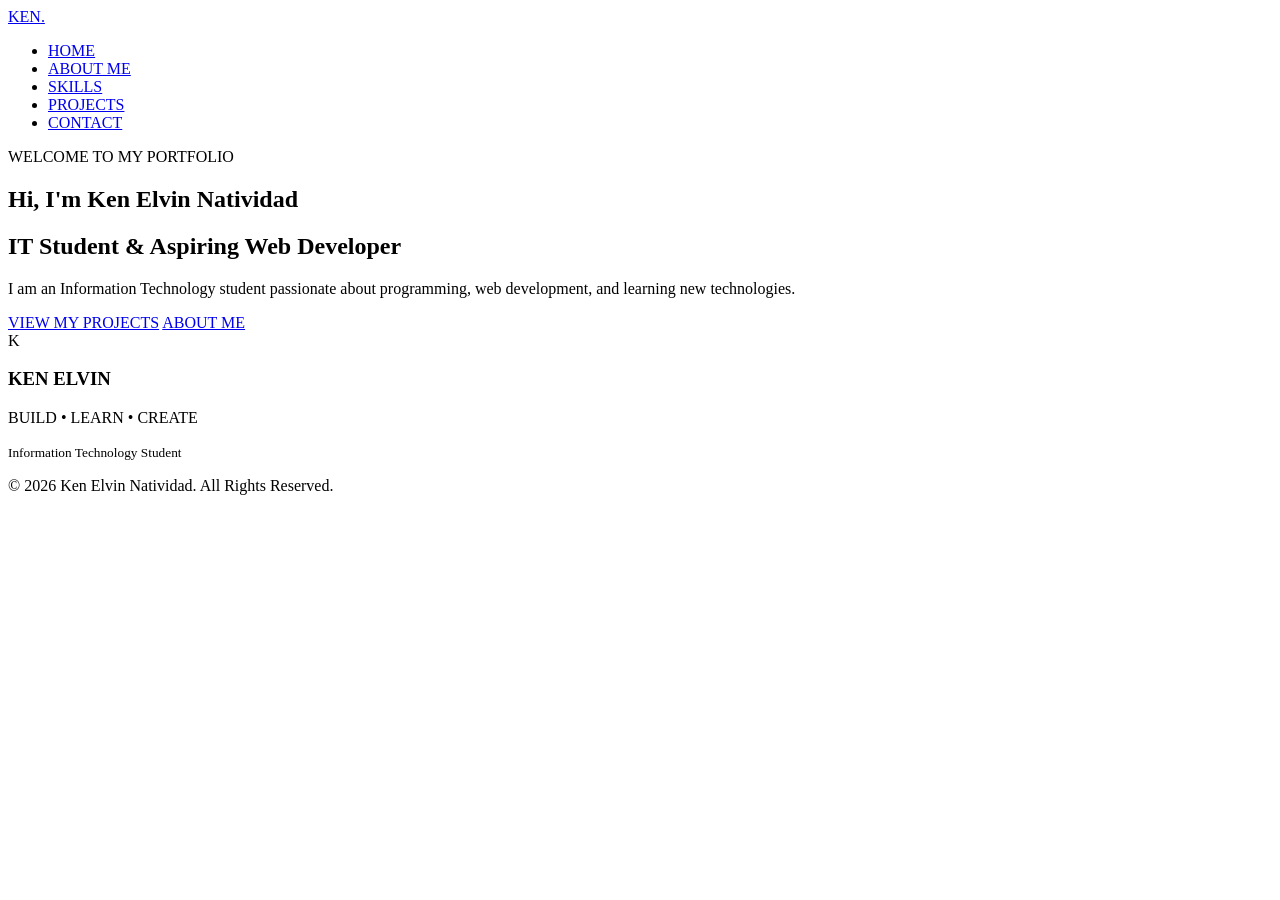
==== index.html @ c385e826 "Add files via upload" ====
<!DOCTYPE html>
<html lang="en">
<head>
    <meta charset="UTF-8">
    <meta name="viewport" content="width=device-width, initial-scale=1.0">
    <title>Home | Ken Elvin Natividad</title>
    <link rel="stylesheet" href="style.css">
</head>

<body>

<header>
    <nav>
        <a href="index.html" class="logo">KEN<span>.</span></a>

        <ul>
            <li><a class="active" href="index.html">HOME</a></li>
            <li><a href="about.html">ABOUT ME</a></li>
            <li><a href="skills.html">SKILLS</a></li>
            <li><a href="projects.html">PROJECTS</a></li>
            <li><a href="contact.html">CONTACT</a></li>
        </ul>
    </nav>
</header>

<main>

<section class="hero">

    <div class="hero-text">

        <p class="welcome">WELCOME TO MY PORTFOLIO</p>

        <h1>
            Hi, I'm <span>Ken Elvin Natividad</span>
        </h1>

        <h2>IT Student & Aspiring Web Developer</h2>

        <p class="description">
            I am an Information Technology student passionate about
            programming, web development, and learning new technologies.
        </p>

        <div class="buttons">
            <a href="projects.html" class="btn primary">VIEW MY PROJECTS</a>
            <a href="about.html" class="btn secondary">ABOUT ME</a>
        </div>

    </div>

    <div class="profile-card">

        <div class="circle">
            K
        </div>

        <h3>KEN ELVIN</h3>

        <p>
            BUILD • LEARN • CREATE
        </p>

        <div class="line"></div>

        <small>
            Information Technology Student
        </small>

    </div>

</section>

</main>

<footer>
    <p>© 2026 Ken Elvin Natividad. All Rights Reserved.</p>
</footer>

</body>
</html>
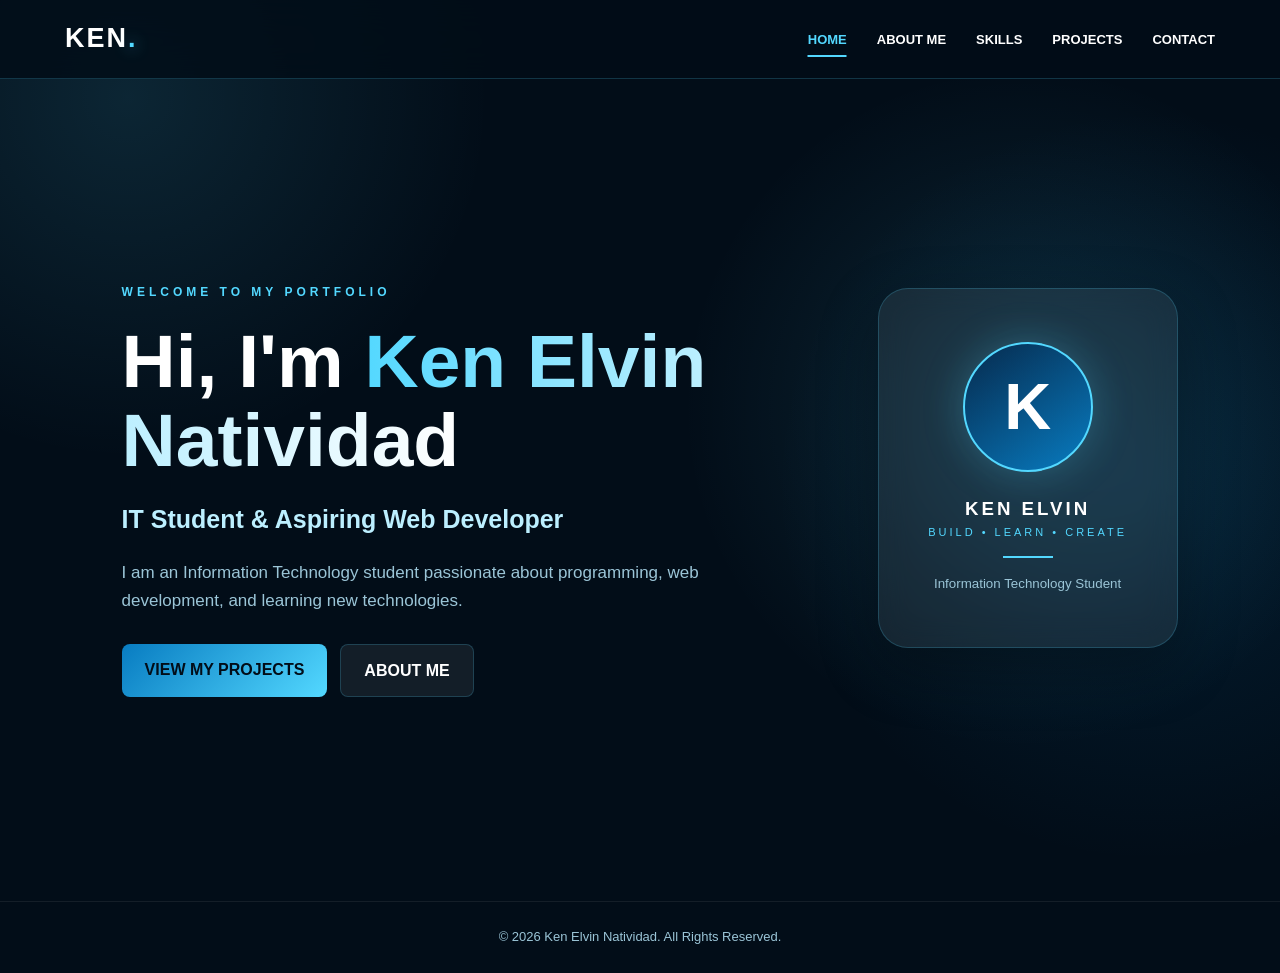
==== commit ad1ab852: "Update index.html" ====
--- a/index.html
+++ b/index.html
@@ -4,7 +4,7 @@
     <meta charset="UTF-8">
     <meta name="viewport" content="width=device-width, initial-scale=1.0">
     <title>Home | Ken Elvin Natividad</title>
-    <link rel="stylesheet" href="style.css">
+    <link rel="stylesheet" href="css/style.css">
 </head>
 
 <body>
@@ -78,4 +78,4 @@
 </footer>
 
 </body>
-</html>+</html>
--- a/css/style.css
+++ b/css/style.css
@@ -0,0 +1,1113 @@
+:root {
+    --dark: #020d18;
+    --dark-blue: #062a4d;
+    --blue: #087cc1;
+    --sky: #53d8ff;
+    --light: #bcefff;
+    --white: #ffffff;
+    --gray: #9bc5d7;
+    --glass: rgba(255,255,255,0.07);
+    --border: rgba(83,216,255,0.20);
+}
+
+* {
+    margin: 0;
+    padding: 0;
+    box-sizing: border-box;
+}
+
+html {
+    scroll-behavior: smooth;
+}
+
+body {
+    font-family: Arial, Helvetica, sans-serif;
+    background:
+        radial-gradient(
+            circle at 10% 10%,
+            rgba(83,216,255,.12),
+            transparent 25%
+        ),
+        radial-gradient(
+            circle at 90% 50%,
+            rgba(8,124,193,.15),
+            transparent 30%
+        ),
+        var(--dark);
+
+    color: var(--white);
+    line-height: 1.6;
+    min-height: 100vh;
+}
+
+/* NAVIGATION */
+
+header {
+    position: sticky;
+    top: 0;
+    z-index: 1000;
+
+    background: rgba(2,13,24,.85);
+    backdrop-filter: blur(18px);
+
+    border-bottom: 1px solid var(--border);
+}
+
+nav {
+    width: 90%;
+    max-width: 1150px;
+    min-height: 78px;
+
+    margin: auto;
+
+    display: flex;
+    justify-content: space-between;
+    align-items: center;
+}
+
+.logo {
+    color: white;
+    text-decoration: none;
+
+    font-size: 27px;
+    font-weight: 900;
+    letter-spacing: 2px;
+}
+
+.logo span {
+    color: var(--sky);
+    text-shadow: 0 0 15px var(--sky);
+}
+
+nav ul {
+    list-style: none;
+
+    display: flex;
+    gap: 30px;
+}
+
+nav ul li a {
+    position: relative;
+
+    color: white;
+    text-decoration: none;
+
+    font-size: 13px;
+    font-weight: bold;
+
+    padding: 10px 0;
+
+    transition: .3s;
+}
+
+nav ul li a::after {
+    content: "";
+
+    position: absolute;
+    bottom: 0;
+    left: 50%;
+
+    width: 0;
+    height: 2px;
+
+    background: var(--sky);
+
+    transform: translateX(-50%);
+    transition: .3s;
+}
+
+nav ul li a:hover,
+nav ul li a.active {
+    color: var(--sky);
+}
+
+nav ul li a:hover::after,
+nav ul li a.active::after {
+    width: 100%;
+}
+
+/* HOME */
+
+.hero {
+    min-height: calc(100vh - 78px);
+
+    display: flex;
+    align-items: center;
+
+    padding: 70px 5%;
+}
+
+.hero {
+    background:
+        radial-gradient(
+            circle at 80% 40%,
+            rgba(83,216,255,.13),
+            transparent 30%
+        );
+}
+
+.hero-text {
+    width: 90%;
+    max-width: 1100px;
+    margin: auto;
+}
+
+.welcome {
+    color: var(--sky);
+
+    font-size: 12px;
+    font-weight: bold;
+
+    letter-spacing: 4px;
+
+    margin-bottom: 20px;
+}
+
+.hero h1 {
+    max-width: 900px;
+
+    font-size: clamp(42px, 7vw, 75px);
+    line-height: 1.05;
+
+    margin-bottom: 20px;
+}
+
+.hero h1 span {
+    background: linear-gradient(
+        90deg,
+        var(--sky),
+        var(--light),
+        white
+    );
+
+    -webkit-background-clip: text;
+    background-clip: text;
+
+    color: transparent;
+}
+
+.hero h2 {
+    color: var(--light);
+
+    font-size: 25px;
+
+    margin-bottom: 20px;
+}
+
+.description {
+    color: var(--gray);
+
+    max-width: 650px;
+
+    font-size: 17px;
+
+    margin-bottom: 30px;
+}
+
+.buttons {
+    display: flex;
+    gap: 13px;
+    flex-wrap: wrap;
+}
+
+.btn {
+    display: inline-block;
+
+    padding: 13px 23px;
+
+    border-radius: 8px;
+
+    text-decoration: none;
+
+    font-weight: bold;
+
+    transition: .3s;
+}
+
+.primary {
+    color: var(--dark);
+
+    background: linear-gradient(
+        135deg,
+        var(--blue),
+        var(--sky)
+    );
+}
+
+.primary:hover {
+    transform: translateY(-4px);
+    box-shadow: 0 10px 30px rgba(83,216,255,.25);
+}
+
+.secondary {
+    color: white;
+
+    border: 1px solid var(--border);
+    background: var(--glass);
+}
+
+.secondary:hover {
+    color: var(--sky);
+    border-color: var(--sky);
+}
+
+/* PROFILE CARD */
+
+.profile-card {
+    position: absolute;
+
+    right: 8%;
+    top: 32%;
+
+    width: 300px;
+    height: 360px;
+
+    border: 1px solid var(--border);
+
+    border-radius: 30px;
+
+    background: var(--glass);
+
+    backdrop-filter: blur(15px);
+
+    display: flex;
+    flex-direction: column;
+    align-items: center;
+    justify-content: center;
+
+    text-align: center;
+
+    box-shadow: 0 20px 60px rgba(0,0,0,.3);
+}
+
+.circle {
+    width: 130px;
+    height: 130px;
+
+    border-radius: 50%;
+
+    display: grid;
+    place-items: center;
+
+    font-size: 65px;
+    font-weight: bold;
+
+    background: linear-gradient(
+        145deg,
+        var(--dark-blue),
+        var(--blue)
+    );
+
+    border: 2px solid var(--sky);
+
+    box-shadow: 0 0 40px rgba(83,216,255,.25);
+}
+
+.profile-card h3 {
+    margin-top: 22px;
+    letter-spacing: 3px;
+}
+
+.profile-card p {
+    color: var(--sky);
+
+    font-size: 11px;
+    letter-spacing: 3px;
+}
+
+.profile-card small {
+    color: var(--gray);
+}
+
+.line {
+    width: 50px;
+    height: 2px;
+
+    background: var(--sky);
+
+    margin: 15px 0;
+}
+
+/* PAGE TITLE */
+
+.page-title {
+    text-align: center;
+
+    padding: 80px 20px 50px;
+}
+
+.page-title > p:first-child {
+    color: var(--sky);
+
+    font-size: 12px;
+    font-weight: bold;
+
+    letter-spacing: 4px;
+}
+
+.page-title h1 {
+    font-size: clamp(42px, 6vw, 60px);
+
+    margin: 10px 0;
+}
+
+.page-title h1 span {
+    color: var(--sky);
+}
+
+.page-title h3 {
+    color: var(--gray);
+    font-weight: normal;
+}
+
+/* CARDS */
+
+.cards {
+    width: 90%;
+    max-width: 1100px;
+
+    margin: auto auto 80px;
+
+    display: grid;
+
+    grid-template-columns: repeat(2, 1fr);
+
+    gap: 25px;
+}
+
+.card {
+    padding: 30px;
+
+    border: 1px solid var(--border);
+
+    border-radius: 18px;
+
+    background: var(--glass);
+
+    backdrop-filter: blur(15px);
+
+    transition: .3s;
+}
+
+.card:hover {
+    transform: translateY(-5px);
+    border-color: rgba(83,216,255,.5);
+}
+
+.card > span {
+    color: var(--sky);
+
+    font-weight: bold;
+
+    letter-spacing: 2px;
+}
+
+.card h2 {
+    margin: 10px 0 15px;
+}
+
+.card p {
+    color: var(--gray);
+}
+
+.tags {
+    display: flex;
+    flex-wrap: wrap;
+    gap: 8px;
+}
+
+.tags span {
+    color: var(--light);
+
+    padding: 7px 13px;
+
+    border: 1px solid var(--border);
+
+    border-radius: 20px;
+
+    font-size: 12px;
+}
+
+/* SKILLS */
+
+.skill-container {
+    width: 90%;
+    max-width: 1100px;
+
+    margin: auto auto 80px;
+
+    display: grid;
+
+    grid-template-columns: 1fr 1fr;
+
+    gap: 25px;
+}
+
+.skill-box {
+    padding: 30px;
+
+    border: 1px solid var(--border);
+
+    border-radius: 18px;
+
+    background: var(--glass);
+
+    backdrop-filter: blur(15px);
+}
+
+.skill-box h2 {
+    margin-bottom: 30px;
+}
+
+.skill {
+    margin-bottom: 23px;
+}
+
+.skill > div:first-child {
+    display: flex;
+    justify-content: space-between;
+
+    margin-bottom: 8px;
+}
+
+.skill > div:first-child span:last-child {
+    color: var(--sky);
+}
+
+.bar {
+    height: 7px;
+
+    background: rgba(255,255,255,.08);
+
+    border-radius: 20px;
+
+    overflow: hidden;
+}
+
+.bar div {
+    height: 100%;
+
+    background: linear-gradient(
+        90deg,
+        var(--blue),
+        var(--sky)
+    );
+
+    border-radius: 20px;
+}
+
+.soft-skills {
+    display: grid;
+
+    grid-template-columns: repeat(2, 1fr);
+
+    gap: 12px;
+}
+
+.soft-skills div {
+    padding: 17px;
+
+    border: 1px solid rgba(255,255,255,.08);
+
+    border-radius: 10px;
+
+    background: rgba(255,255,255,.025);
+}
+
+.soft-skills h3 {
+    font-size: 14px;
+}
+
+.soft-skills p {
+    color: var(--gray);
+
+    font-size: 12px;
+
+    margin-top: 5px;
+}
+
+/* PROJECTS */
+
+/* PROJECT SECTION */
+
+.projects {
+    width: 90%;
+    max-width: 1100px;
+
+    margin: 0 auto 80px;
+
+    display: grid;
+
+    grid-template-columns: repeat(3, 1fr);
+
+    gap: 25px;
+}
+
+
+/* PROJECT CARD */
+
+.project {
+    overflow: hidden;
+
+    border: 1px solid var(--border);
+
+    border-radius: 18px;
+
+    background: var(--glass);
+
+    backdrop-filter: blur(15px);
+
+    transition: 0.3s ease;
+
+    display: flex;
+    flex-direction: column;
+}
+
+.project:hover {
+    transform: translateY(-8px);
+
+    border-color: var(--sky);
+
+    box-shadow:
+        0 15px 40px rgba(83, 216, 255, 0.15);
+}
+
+
+/* IMAGE BOX */
+
+.project-image {
+    width: 100%;
+
+    height: 240px;
+
+    background: #061a2d;
+
+    display: flex;
+
+    align-items: center;
+
+    justify-content: center;
+
+    padding: 10px;
+
+    overflow: hidden;
+}
+
+
+/* FULL IMAGE */
+
+.project-image img {
+    width: 100%;
+
+    height: 100%;
+
+    object-fit: contain;
+
+    display: block;
+
+    border-radius: 10px;
+
+    transition: transform 0.4s ease;
+}
+
+
+/* IMAGE HOVER */
+
+.project:hover .project-image img {
+    transform: scale(1.03);
+}
+
+
+/* PROJECT INFORMATION */
+
+.project-content {
+    padding: 25px;
+
+    flex: 1;
+
+    display: flex;
+
+    flex-direction: column;
+}
+
+
+/* PROJECT NUMBER / CATEGORY */
+
+.project-content small {
+    color: var(--sky);
+
+    font-size: 10px;
+
+    font-weight: bold;
+
+    letter-spacing: 2px;
+}
+
+
+/* PROJECT TITLE */
+
+.project-content h2 {
+    margin: 10px 0 12px;
+
+    font-size: 21px;
+
+    color: white;
+}
+
+
+/* DESCRIPTION */
+
+.project-content p {
+    color: var(--gray);
+
+    font-size: 13px;
+
+    line-height: 1.7;
+
+    margin-bottom: 9px;
+}
+
+
+/* BRIEF DESCRIPTION */
+
+.project-content .brief-description {
+    color: #c5e5ef;
+
+    margin-bottom: 15px;
+}
+
+
+/* TECHNOLOGIES */
+
+.project-content strong {
+    color: white;
+}
+
+/* CONTACT */
+
+.contact-container {
+    width: 90%;
+    max-width: 1100px;
+
+    margin: auto auto 80px;
+
+    display: grid;
+
+    grid-template-columns: 1fr 1fr;
+
+    gap: 40px;
+}
+
+.contact-info {
+    padding: 30px 0;
+}
+
+.contact-info h2 {
+    font-size: 38px;
+
+    line-height: 1.15;
+
+    margin: 15px 0;
+}
+
+.contact-info h2 span {
+    color: var(--sky);
+}
+
+.contact-info > p {
+    color: var(--gray);
+}
+
+.contact-item {
+    display: flex;
+
+    align-items: center;
+
+    gap: 15px;
+
+    padding: 18px 0;
+
+    border-bottom: 1px solid rgba(255,255,255,.08);
+}
+
+.contact-icon {
+    width: 43px;
+    height: 43px;
+
+    display: grid;
+    place-items: center;
+
+    color: var(--sky);
+
+    border: 1px solid var(--border);
+
+    border-radius: 10px;
+}
+
+.contact-item small {
+    display: block;
+
+    color: var(--sky);
+
+    font-size: 9px;
+
+    letter-spacing: 2px;
+}
+
+.contact-item a,
+.contact-item p {
+    color: white;
+
+    text-decoration: none;
+
+    margin: 0;
+}
+
+.contact-item a:hover {
+    color: var(--sky);
+}
+
+.contact-form {
+    padding: 30px;
+
+    border: 1px solid var(--border);
+
+    border-radius: 18px;
+
+    background: var(--glass);
+
+    backdrop-filter: blur(15px);
+}
+
+.contact-form h2 {
+    margin-bottom: 20px;
+}
+
+.contact-form label {
+    display: block;
+
+    color: var(--light);
+
+    font-size: 13px;
+    font-weight: bold;
+
+    margin: 12px 0 6px;
+}
+
+.contact-form input,
+.contact-form textarea {
+    width: 100%;
+
+    padding: 12px 14px;
+
+    border: 1px solid var(--border);
+
+    border-radius: 8px;
+
+    background: rgba(0,0,0,.2);
+
+    color: white;
+
+    font-family: inherit;
+}
+
+.contact-form input:focus,
+.contact-form textarea:focus {
+    outline: 2px solid var(--sky);
+}
+
+.contact-form button {
+    margin-top: 18px;
+
+    padding: 13px 22px;
+
+    border: none;
+
+    border-radius: 8px;
+
+    background: linear-gradient(
+        135deg,
+        var(--blue),
+        var(--sky)
+    );
+
+    color: var(--dark);
+
+    font-weight: bold;
+
+    cursor: pointer;
+
+    transition: .3s;
+}
+
+.contact-form button:hover {
+    transform: translateY(-3px);
+}
+
+/* FOOTER */
+
+footer {
+    text-align: center;
+
+    padding: 25px;
+
+    border-top: 1px solid rgba(255,255,255,.07);
+
+    color: var(--gray);
+
+    font-size: 13px;
+}
+
+/* RESPONSIVE */
+
+@media (max-width: 900px) {
+
+    .profile-card {
+        position: static;
+
+        margin: 50px auto 0;
+    }
+
+    .hero {
+        display: block;
+        text-align: center;
+    }
+
+    .hero-text {
+        width: 100%;
+    }
+
+    .description {
+        margin-left: auto;
+        margin-right: auto;
+    }
+
+    .buttons {
+        justify-content: center;
+    }
+
+    .hero {
+        min-height: auto;
+    }
+
+    .cards,
+    .skill-container,
+    .projects,
+    .contact-container {
+        grid-template-columns: 1fr;
+    }
+}
+
+@media (max-width: 600px) {
+
+    nav {
+        min-height: 70px;
+    }
+
+    nav ul {
+        gap: 12px;
+        flex-wrap: wrap;
+        justify-content: center;
+    }
+
+    nav ul li a {
+        font-size: 10px;
+    }
+
+    .hero h1 {
+        font-size: 42px;
+    }
+
+    .hero h2 {
+        font-size: 20px;
+    }
+
+    .profile-card {
+        width: 100%;
+        max-width: 300px;
+    }
+
+    .soft-skills {
+        grid-template-columns: 1fr;
+    }
+
+    .buttons {
+        flex-direction: column;
+    }
+
+    .btn {
+        text-align: center;
+    }
+}
+@media (max-width: 950px) {
+
+    .projects {
+        grid-template-columns: 1fr 1fr;
+    }
+
+}
+
+
+@media (max-width: 650px) {
+
+    .projects {
+        grid-template-columns: 1fr;
+    }
+
+    .project-image {
+        height: 260px;
+    }
+
+}
+/* ABOUT ME */
+
+.about-container {
+    width: 90%;
+    max-width: 1100px;
+
+    margin: 0 auto 60px;
+
+    display: grid;
+
+    grid-template-columns: 380px 1fr;
+
+    gap: 60px;
+
+    align-items: center;
+}
+
+
+/* PROFILE PHOTO */
+
+.about-photo {
+    width: 100%;
+    height: 460px;
+
+    padding: 10px;
+
+    border-radius: 25px;
+
+    background: linear-gradient(
+        135deg,
+        var(--blue),
+        var(--sky),
+        white
+    );
+
+    box-shadow:
+        0 20px 60px rgba(83, 216, 255, 0.15);
+}
+
+
+.about-photo img {
+    width: 100%;
+    height: 100%;
+
+    object-fit: cover;
+
+    display: block;
+
+    border-radius: 18px;
+
+    background: var(--dark-blue);
+}
+
+
+/* ABOUT TEXT */
+
+.about-content h2 {
+    font-size: 38px;
+
+    line-height: 1.2;
+
+    margin: 10px 0 20px;
+}
+
+
+.about-content h2 span {
+    color: var(--sky);
+}
+
+
+.about-content > p:not(.welcome) {
+    color: var(--gray);
+
+    margin-bottom: 15px;
+
+    line-height: 1.8;
+}
+
+
+/* ABOUT DETAILS */
+
+.about-details {
+    display: grid;
+
+    grid-template-columns: 1fr 1fr;
+
+    gap: 15px;
+
+    margin-top: 25px;
+}
+
+
+.about-details div {
+    padding: 15px;
+
+    border: 1px solid var(--border);
+
+    border-radius: 10px;
+
+    background: rgba(255,255,255,.04);
+}
+
+
+.about-details small {
+    color: var(--sky);
+
+    font-size: 9px;
+
+    font-weight: bold;
+
+    letter-spacing: 2px;
+}
+
+
+.about-details p {
+    color: white;
+
+    font-size: 13px;
+
+    margin-top: 5px;
+}
+
+
+/* MOBILE */
+
+@media (max-width: 850px) {
+
+    .about-container {
+        grid-template-columns: 1fr;
+
+        gap: 35px;
+
+        max-width: 600px;
+    }
+
+    .about-photo {
+        width: 280px;
+        height: 350px;
+
+        margin: auto;
+    }
+
+}
+
+
+@media (max-width: 500px) {
+
+    .about-details {
+        grid-template-columns: 1fr;
+    }
+
+}
